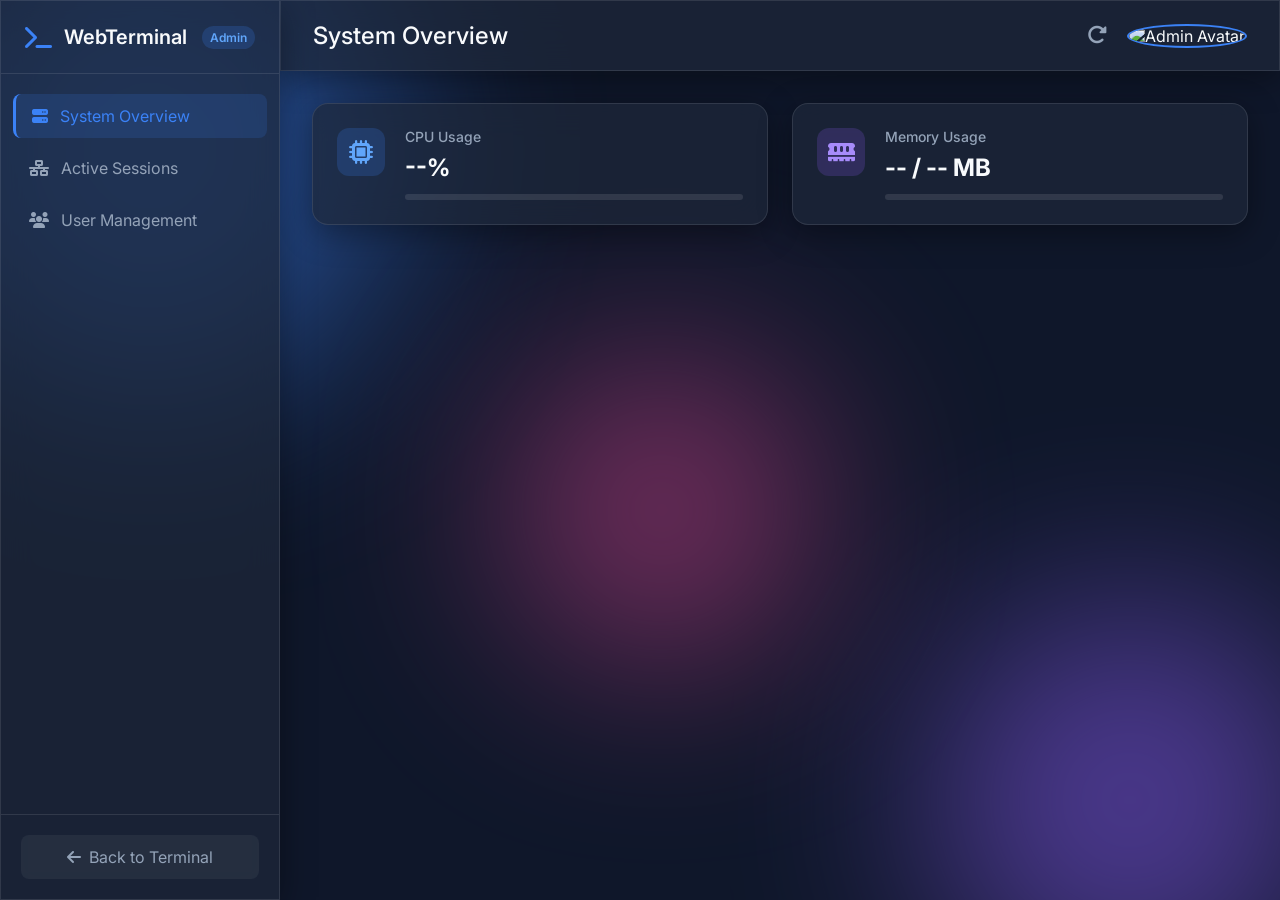
==== src/WebPowerShell.WebAPI/wwwroot/admin.html @ b60172b9 "feat: add premium admin dashboard frontend UI/UX" ====
<!DOCTYPE html>
<html lang="en">
<head>
    <meta charset="UTF-8">
    <meta name="viewport" content="width=device-width, initial-scale=1.0">
    <title>Admin Dashboard - WebTerminal</title>
    <!-- Fonts -->
    <link rel="preconnect" href="https://fonts.googleapis.com">
    <link rel="preconnect" href="https://fonts.gstatic.com" crossorigin>
    <link href="https://fonts.googleapis.com/css2?family=Inter:wght@300;400;500;600;700&display=swap" rel="stylesheet">
    <!-- FontAwesome -->
    <link rel="stylesheet" href="https://cdnjs.cloudflare.com/ajax/libs/font-awesome/6.4.0/css/all.min.css">
    <!-- Styles -->
    <link rel="stylesheet" href="admin.css">
</head>
<body>
    <div class="background-orbs">
        <div class="orb orb-1"></div>
        <div class="orb orb-2"></div>
        <div class="orb orb-3"></div>
    </div>

    <div class="dashboard-container">
        <!-- Sidebar -->
        <aside class="sidebar glass-panel">
            <div class="sidebar-header">
                <i class="fa-solid fa-terminal logo-icon"></i>
                <h2>WebTerminal</h2>
                <span class="badge">Admin</span>
            </div>
            
            <nav class="sidebar-nav">
                <a href="#" class="nav-item active" data-target="system-section">
                    <i class="fa-solid fa-server"></i>
                    <span>System Overview</span>
                </a>
                <a href="#" class="nav-item" data-target="sessions-section">
                    <i class="fa-solid fa-network-wired"></i>
                    <span>Active Sessions</span>
                </a>
                <a href="#" class="nav-item" data-target="users-section">
                    <i class="fa-solid fa-users"></i>
                    <span>User Management</span>
                </a>
            </nav>

            <div class="sidebar-footer">
                <a href="/" class="btn-return">
                    <i class="fa-solid fa-arrow-left"></i>
                    <span>Back to Terminal</span>
                </a>
            </div>
        </aside>

        <!-- Main Content -->
        <main class="main-content">
            <header class="top-header glass-panel">
                <h1 id="page-title">System Overview</h1>
                <div class="header-actions">
                    <button id="btn-refresh" class="btn-icon" title="Refresh Data">
                        <i class="fa-solid fa-rotate-right"></i>
                    </button>
                    <div class="admin-profile">
                        <img src="https://ui-avatars.com/api/?name=Admin&background=random" alt="Admin Avatar" class="avatar">
                    </div>
                </div>
            </header>

            <div class="content-scroll-area">
                <!-- System Section -->
                <section id="system-section" class="content-section active">
                    <div class="metrics-grid">
                        <div class="metric-card glass-panel">
                            <div class="metric-icon blue"><i class="fa-solid fa-microchip"></i></div>
                            <div class="metric-info">
                                <h3>CPU Usage</h3>
                                <div class="metric-value" id="cpu-value">--%</div>
                                <div class="progress-bar"><div class="progress-fill" id="cpu-bar" style="width: 0%"></div></div>
                            </div>
                        </div>
                        <div class="metric-card glass-panel">
                            <div class="metric-icon purple"><i class="fa-solid fa-memory"></i></div>
                            <div class="metric-info">
                                <h3>Memory Usage</h3>
                                <div class="metric-value" id="ram-value">-- / -- MB</div>
                                <div class="progress-bar"><div class="progress-fill" id="ram-bar" style="width: 0%"></div></div>
                            </div>
                        </div>
                    </div>
                </section>

                <!-- Sessions Section -->
                <section id="sessions-section" class="content-section">
                    <div class="table-card glass-panel">
                        <div class="table-header">
                            <h3>Active PTY Sessions</h3>
                            <span class="badge" id="sessions-count">0</span>
                        </div>
                        <div class="table-responsive">
                            <table class="data-table">
                                <thead>
                                    <tr>
                                        <th>Session ID</th>
                                        <th>Owner</th>
                                        <th>Created At</th>
                                        <th>Last Activity</th>
                                        <th>Connections</th>
                                        <th>Actions</th>
                                    </tr>
                                </thead>
                                <tbody id="sessions-tbody">
                                    <tr><td colspan="6" class="text-center">Loading...</td></tr>
                                </tbody>
                            </table>
                        </div>
                    </div>
                </section>

                <!-- Users Section -->
                <section id="users-section" class="content-section">
                    <div class="table-card glass-panel">
                        <div class="table-header">
                            <h3>User Accounts</h3>
                            <button class="btn-primary" id="btn-add-user">
                                <i class="fa-solid fa-plus"></i> New User
                            </button>
                        </div>
                        <div class="table-responsive">
                            <table class="data-table">
                                <thead>
                                    <tr>
                                        <th>Username</th>
                                        <th>Status</th>
                                        <th>Role</th>
                                        <th>Created At</th>
                                        <th>Actions</th>
                                    </tr>
                                </thead>
                                <tbody id="users-tbody">
                                    <tr><td colspan="5" class="text-center">Loading...</td></tr>
                                </tbody>
                            </table>
                        </div>
                    </div>
                </section>
            </div>
        </main>
    </div>

    <!-- Modals -->
    <div id="add-user-modal" class="modal">
        <div class="modal-content glass-panel">
            <div class="modal-header">
                <h3>Create New User</h3>
                <button class="close-modal"><i class="fa-solid fa-xmark"></i></button>
            </div>
            <div class="modal-body">
                <form id="add-user-form">
                    <div class="form-group">
                        <label>Username</label>
                        <input type="text" id="new-username" required class="glass-input">
                    </div>
                    <div class="form-group">
                        <label>Password</label>
                        <input type="password" id="new-password" required class="glass-input">
                    </div>
                    <div class="form-group checkbox-group">
                        <input type="checkbox" id="new-isadmin">
                        <label for="new-isadmin">Is Admin</label>
                    </div>
                    <button type="submit" class="btn-primary full-width">Create User</button>
                </form>
            </div>
        </div>
    </div>

    <!-- Scripts -->
    <script src="admin.js"></script>
</body>
</html>
---- src/WebPowerShell.WebAPI/wwwroot/admin.css ----
:root {
    --bg-base: #0f172a;
    --glass-bg: rgba(30, 41, 59, 0.7);
    --glass-border: rgba(255, 255, 255, 0.1);
    --primary: #3b82f6;
    --primary-hover: #2563eb;
    --danger: #ef4444;
    --danger-hover: #dc2626;
    --text-main: #f8fafc;
    --text-muted: #94a3b8;
    --orb-1: #3b82f6;
    --orb-2: #8b5cf6;
    --orb-3: #ec4899;
}

* {
    box-sizing: border-box;
    margin: 0;
    padding: 0;
}

body {
    font-family: 'Inter', sans-serif;
    background-color: var(--bg-base);
    color: var(--text-main);
    min-height: 100vh;
    overflow: hidden;
    position: relative;
}

/* Background Orbs for Glassmorphism depth */
.background-orbs {
    position: absolute;
    top: 0; left: 0; width: 100%; height: 100%;
    overflow: hidden;
    z-index: -1;
}

.orb {
    position: absolute;
    border-radius: 50%;
    filter: blur(100px);
    opacity: 0.5;
    animation: float 20s infinite ease-in-out alternate;
}

.orb-1 { width: 500px; height: 500px; background: var(--orb-1); top: -100px; left: -100px; }
.orb-2 { width: 400px; height: 400px; background: var(--orb-2); bottom: -100px; right: -50px; animation-delay: -5s; }
.orb-3 { width: 300px; height: 300px; background: var(--orb-3); top: 40%; left: 40%; animation-delay: -10s; }

@keyframes float {
    0% { transform: translate(0, 0) scale(1); }
    100% { transform: translate(50px, 50px) scale(1.1); }
}

/* Glass Panel Utility */
.glass-panel {
    background: var(--glass-bg);
    backdrop-filter: blur(16px);
    -webkit-backdrop-filter: blur(16px);
    border: 1px solid var(--glass-border);
    box-shadow: 0 8px 32px 0 rgba(0, 0, 0, 0.37);
}

/* Layout */
.dashboard-container {
    display: flex;
    height: 100vh;
    width: 100vw;
}

/* Sidebar */
.sidebar {
    width: 280px;
    display: flex;
    flex-direction: column;
    border-right: 1px solid var(--glass-border);
    z-index: 10;
}

.sidebar-header {
    padding: 24px;
    display: flex;
    align-items: center;
    gap: 12px;
    border-bottom: 1px solid var(--glass-border);
}

.sidebar-header h2 {
    font-size: 1.25rem;
    font-weight: 600;
}

.logo-icon {
    font-size: 1.5rem;
    color: var(--primary);
}

.badge {
    background: rgba(59, 130, 246, 0.2);
    color: #60a5fa;
    padding: 4px 8px;
    border-radius: 12px;
    font-size: 0.75rem;
    font-weight: 600;
    margin-left: auto;
}

.sidebar-nav {
    flex: 1;
    padding: 20px 12px;
    display: flex;
    flex-direction: column;
    gap: 8px;
}

.nav-item {
    display: flex;
    align-items: center;
    gap: 12px;
    padding: 12px 16px;
    color: var(--text-muted);
    text-decoration: none;
    border-radius: 8px;
    transition: all 0.2s ease;
}

.nav-item:hover {
    background: rgba(255, 255, 255, 0.05);
    color: var(--text-main);
}

.nav-item.active {
    background: rgba(59, 130, 246, 0.15);
    color: var(--primary);
    border-left: 3px solid var(--primary);
}

.sidebar-footer {
    padding: 20px;
    border-top: 1px solid var(--glass-border);
}

.btn-return {
    display: flex;
    align-items: center;
    justify-content: center;
    gap: 8px;
    padding: 12px;
    background: rgba(255, 255, 255, 0.05);
    color: var(--text-muted);
    text-decoration: none;
    border-radius: 8px;
    transition: all 0.2s;
}

.btn-return:hover {
    background: rgba(255, 255, 255, 0.1);
    color: var(--text-main);
}

/* Main Content */
.main-content {
    flex: 1;
    display: flex;
    flex-direction: column;
    overflow: hidden;
}

.top-header {
    display: flex;
    justify-content: space-between;
    align-items: center;
    padding: 20px 32px;
    border-bottom: 1px solid var(--glass-border);
}

.top-header h1 {
    font-size: 1.5rem;
    font-weight: 500;
}

.header-actions {
    display: flex;
    align-items: center;
    gap: 20px;
}

.btn-icon {
    background: transparent;
    border: none;
    color: var(--text-muted);
    font-size: 1.25rem;
    cursor: pointer;
    transition: color 0.2s, transform 0.2s;
}

.btn-icon:hover {
    color: var(--text-main);
}

.btn-icon:active {
    transform: scale(0.9);
}

.avatar {
    width: 40px;
    height: 40px;
    border-radius: 50%;
    border: 2px solid var(--primary);
}

.content-scroll-area {
    flex: 1;
    padding: 32px;
    overflow-y: auto;
}

.content-section {
    display: none;
    animation: fadeIn 0.3s ease-out forwards;
}

.content-section.active {
    display: block;
}

@keyframes fadeIn {
    from { opacity: 0; transform: translateY(10px); }
    to { opacity: 1; transform: translateY(0); }
}

/* Metrics Grid */
.metrics-grid {
    display: grid;
    grid-template-columns: repeat(auto-fit, minmax(300px, 1fr));
    gap: 24px;
}

.metric-card {
    padding: 24px;
    border-radius: 16px;
    display: flex;
    align-items: flex-start;
    gap: 20px;
}

.metric-icon {
    width: 48px;
    height: 48px;
    border-radius: 12px;
    display: flex;
    align-items: center;
    justify-content: center;
    font-size: 1.5rem;
}

.metric-icon.blue { background: rgba(59, 130, 246, 0.2); color: #60a5fa; }
.metric-icon.purple { background: rgba(139, 92, 246, 0.2); color: #a78bfa; }

.metric-info {
    flex: 1;
}

.metric-info h3 {
    font-size: 0.875rem;
    color: var(--text-muted);
    font-weight: 500;
    margin-bottom: 8px;
}

.metric-value {
    font-size: 1.5rem;
    font-weight: 700;
    margin-bottom: 12px;
}

.progress-bar {
    width: 100%;
    height: 6px;
    background: rgba(255, 255, 255, 0.1);
    border-radius: 3px;
    overflow: hidden;
}

.progress-fill {
    height: 100%;
    background: var(--primary);
    border-radius: 3px;
    transition: width 0.5s ease-out;
}

/* Tables */
.table-card {
    border-radius: 16px;
    overflow: hidden;
}

.table-header {
    padding: 20px 24px;
    display: flex;
    justify-content: space-between;
    align-items: center;
    border-bottom: 1px solid var(--glass-border);
}

.table-responsive {
    overflow-x: auto;
}

.data-table {
    width: 100%;
    border-collapse: collapse;
}

.data-table th, .data-table td {
    padding: 16px 24px;
    text-align: left;
    border-bottom: 1px solid rgba(255, 255, 255, 0.05);
}

.data-table th {
    font-size: 0.75rem;
    text-transform: uppercase;
    letter-spacing: 0.05em;
    color: var(--text-muted);
    background: rgba(0, 0, 0, 0.2);
}

.data-table td {
    font-size: 0.875rem;
}

.data-table tr:last-child td {
    border-bottom: none;
}

.data-table tr:hover td {
    background: rgba(255, 255, 255, 0.02);
}

/* Buttons */
.btn-primary {
    background: var(--primary);
    color: white;
    border: none;
    padding: 8px 16px;
    border-radius: 8px;
    font-size: 0.875rem;
    font-weight: 500;
    cursor: pointer;
    transition: background 0.2s;
    display: flex;
    align-items: center;
    gap: 8px;
}

.btn-primary:hover {
    background: var(--primary-hover);
}

.btn-danger {
    background: rgba(239, 68, 68, 0.15);
    color: var(--danger);
    border: 1px solid rgba(239, 68, 68, 0.3);
    padding: 6px 12px;
    border-radius: 6px;
    font-size: 0.75rem;
    cursor: pointer;
    transition: all 0.2s;
}

.btn-danger:hover {
    background: var(--danger);
    color: white;
}

.text-center { text-align: center !important; }
.full-width { width: 100%; justify-content: center; padding: 12px; margin-top: 16px; }

/* Status Badges */
.status {
    padding: 4px 8px;
    border-radius: 12px;
    font-size: 0.75rem;
    font-weight: 600;
}
.status.active { background: rgba(34, 197, 94, 0.2); color: #4ade80; }
.status.inactive { background: rgba(239, 68, 68, 0.2); color: #f87171; }

/* Modals */
.modal {
    display: none;
    position: fixed;
    top: 0; left: 0; width: 100%; height: 100%;
    background: rgba(0, 0, 0, 0.5);
    z-index: 100;
    align-items: center;
    justify-content: center;
    backdrop-filter: blur(4px);
}

.modal.show {
    display: flex;
}

.modal-content {
    width: 100%;
    max-width: 400px;
    border-radius: 16px;
    animation: modalPop 0.3s cubic-bezier(0.175, 0.885, 0.32, 1.275);
}

@keyframes modalPop {
    from { transform: scale(0.9); opacity: 0; }
    to { transform: scale(1); opacity: 1; }
}

.modal-header {
    padding: 20px 24px;
    border-bottom: 1px solid var(--glass-border);
    display: flex;
    justify-content: space-between;
    align-items: center;
}

.close-modal {
    background: transparent;
    border: none;
    color: var(--text-muted);
    font-size: 1.25rem;
    cursor: pointer;
}

.close-modal:hover { color: var(--text-main); }

.modal-body {
    padding: 24px;
}

.form-group {
    margin-bottom: 16px;
}

.form-group label {
    display: block;
    font-size: 0.875rem;
    color: var(--text-muted);
    margin-bottom: 8px;
}

.glass-input {
    width: 100%;
    background: rgba(0, 0, 0, 0.2);
    border: 1px solid var(--glass-border);
    color: var(--text-main);
    padding: 10px 12px;
    border-radius: 8px;
    font-family: inherit;
    outline: none;
    transition: border-color 0.2s;
}

.glass-input:focus {
    border-color: var(--primary);
}

.checkbox-group {
    display: flex;
    align-items: center;
    gap: 8px;
}
.checkbox-group label { margin: 0; }
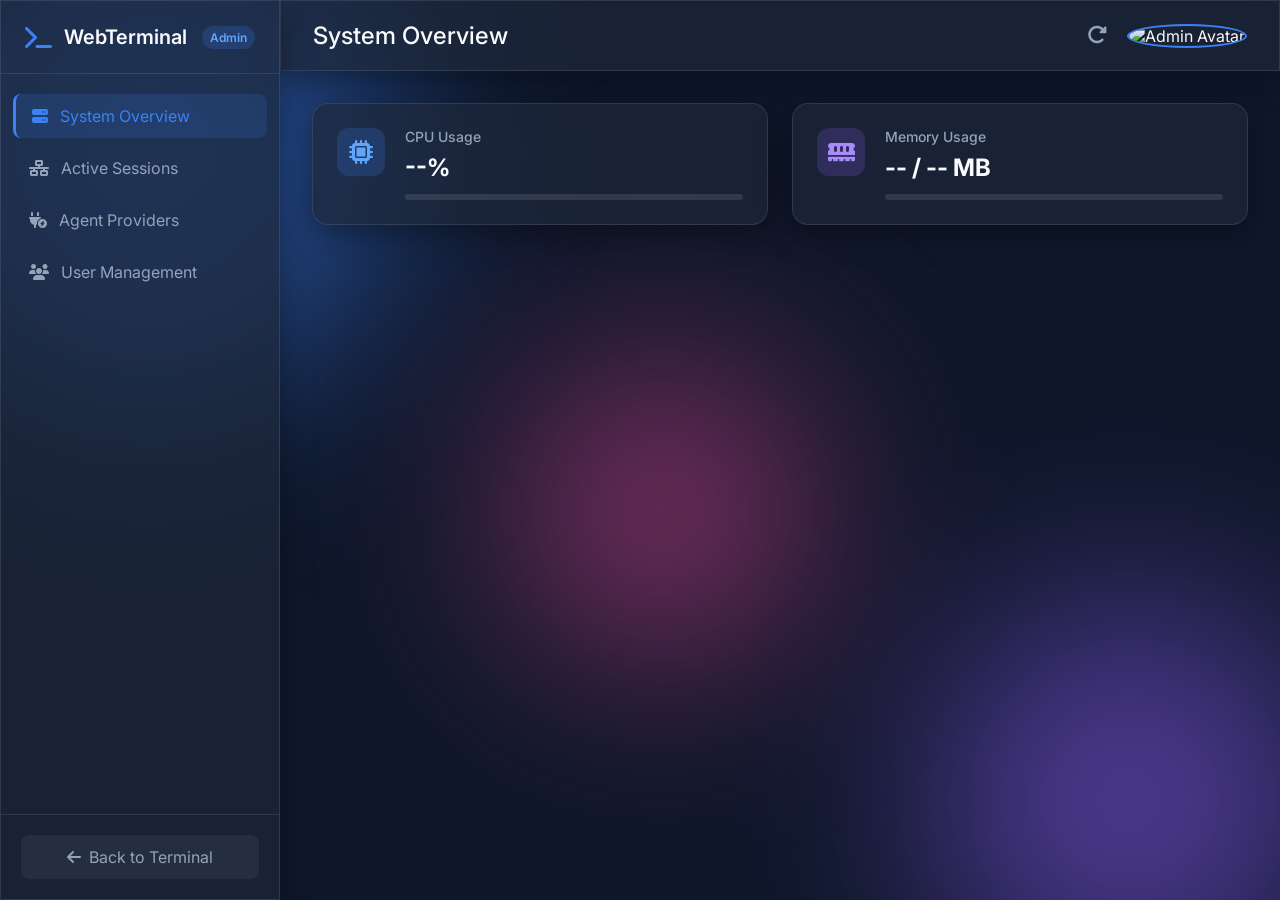
==== commit 683ae6d7: "Implement AGY provider runtime foundation" ====
--- a/src/WebPowerShell.WebAPI/wwwroot/admin.html
+++ b/src/WebPowerShell.WebAPI/wwwroot/admin.html
@@ -38,6 +38,10 @@
                     <i class="fa-solid fa-network-wired"></i>
                     <span>Active Sessions</span>
                 </a>
+                <a href="#" class="nav-item" data-target="providers-section">
+                    <i class="fa-solid fa-plug-circle-bolt"></i>
+                    <span>Agent Providers</span>
+                </a>
                 <a href="#" class="nav-item" data-target="users-section">
                     <i class="fa-solid fa-users"></i>
                     <span>User Management</span>
@@ -116,6 +120,43 @@
                     </div>
                 </section>
 
+                <!-- Provider Sessions Section -->
+                <section id="providers-section" class="content-section">
+                    <div class="provider-layout">
+                        <div class="table-card glass-panel">
+                            <div class="table-header">
+                                <h3>AGY Provider Sessions</h3>
+                                <button class="btn-primary" id="btn-create-provider">
+                                    <i class="fa-solid fa-plus"></i> New Provider
+                                </button>
+                            </div>
+                            <div id="provider-key-card" class="provider-key-card hidden">
+                                <div>
+                                    <strong>API Key issued</strong>
+                                    <p>This key is shown once. Store it in the external harness now.</p>
+                                </div>
+                                <code id="provider-api-key"></code>
+                            </div>
+                            <div class="table-responsive">
+                                <table class="data-table">
+                                    <thead>
+                                        <tr>
+                                            <th>Name</th>
+                                            <th>State</th>
+                                            <th>Conversation</th>
+                                            <th>Expires</th>
+                                            <th>Actions</th>
+                                        </tr>
+                                    </thead>
+                                    <tbody id="providers-tbody">
+                                        <tr><td colspan="5" class="text-center">Loading...</td></tr>
+                                    </tbody>
+                                </table>
+                            </div>
+                        </div>
+                    </div>
+                </section>
+
                 <!-- Users Section -->
                 <section id="users-section" class="content-section">
                     <div class="table-card glass-panel">
--- a/src/WebPowerShell.WebAPI/wwwroot/admin.css
+++ b/src/WebPowerShell.WebAPI/wwwroot/admin.css
@@ -377,6 +377,44 @@
 
 .text-center { text-align: center !important; }
 .full-width { width: 100%; justify-content: center; padding: 12px; margin-top: 16px; }
+.hidden { display: none !important; }
+.muted {
+    color: var(--text-muted);
+    font-size: 0.75rem;
+    margin-top: 4px;
+}
+
+.provider-layout {
+    display: grid;
+    gap: 20px;
+}
+
+.provider-key-card {
+    margin: 20px 24px;
+    padding: 16px;
+    display: grid;
+    gap: 12px;
+    background: rgba(34, 197, 94, 0.12);
+    border: 1px solid rgba(34, 197, 94, 0.28);
+    border-radius: 8px;
+}
+
+.provider-key-card p {
+    margin-top: 4px;
+    color: var(--text-muted);
+    font-size: 0.8125rem;
+}
+
+.provider-key-card code {
+    display: block;
+    max-width: 100%;
+    padding: 12px;
+    overflow-x: auto;
+    white-space: nowrap;
+    color: #bbf7d0;
+    background: rgba(0, 0, 0, 0.3);
+    border-radius: 8px;
+}
 
 /* Status Badges */
 .status {
@@ -471,3 +509,36 @@
     gap: 8px;
 }
 .checkbox-group label { margin: 0; }
+
+@media (max-width: 860px) {
+    body {
+        overflow: auto;
+    }
+
+    .dashboard-container {
+        min-height: 100vh;
+        height: auto;
+        flex-direction: column;
+    }
+
+    .sidebar {
+        width: 100%;
+    }
+
+    .sidebar-nav {
+        flex-direction: row;
+        overflow-x: auto;
+    }
+
+    .nav-item {
+        min-width: max-content;
+    }
+
+    .content-scroll-area {
+        padding: 20px;
+    }
+
+    .top-header {
+        padding: 16px 20px;
+    }
+}
